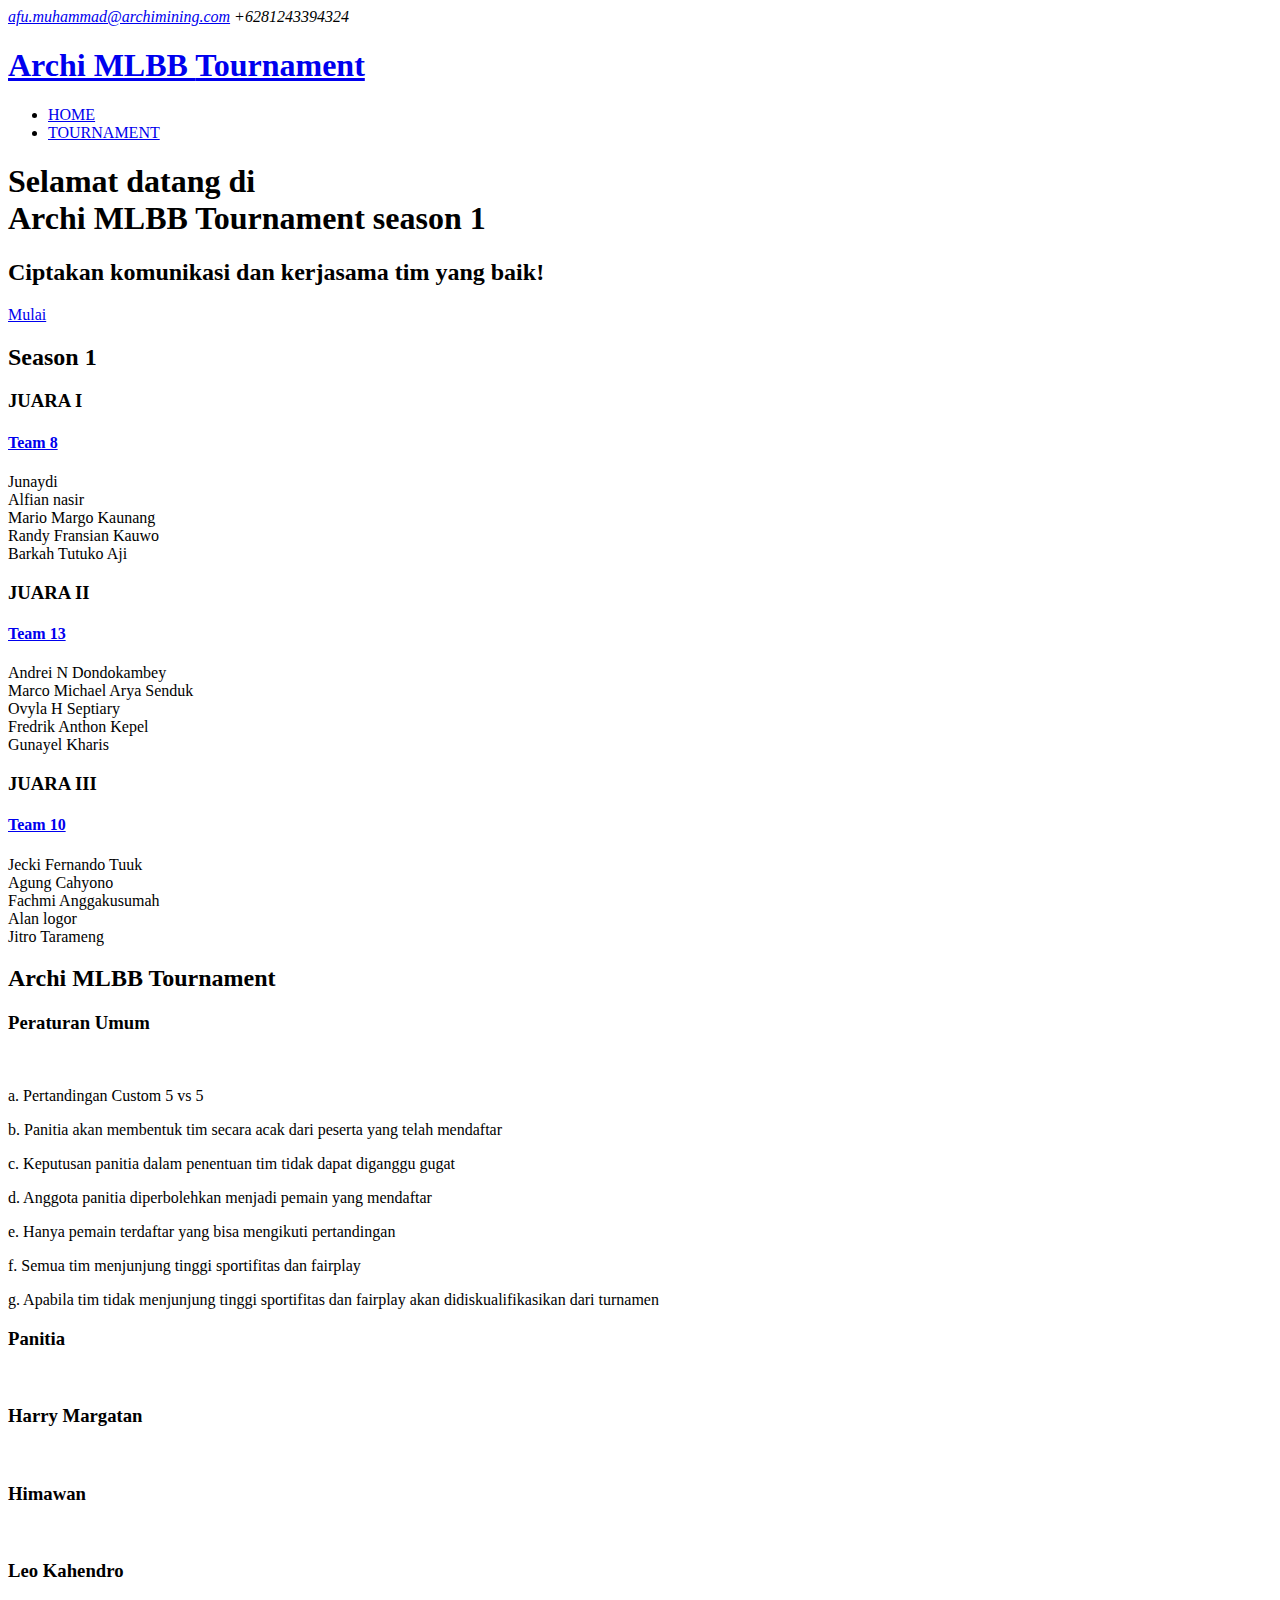
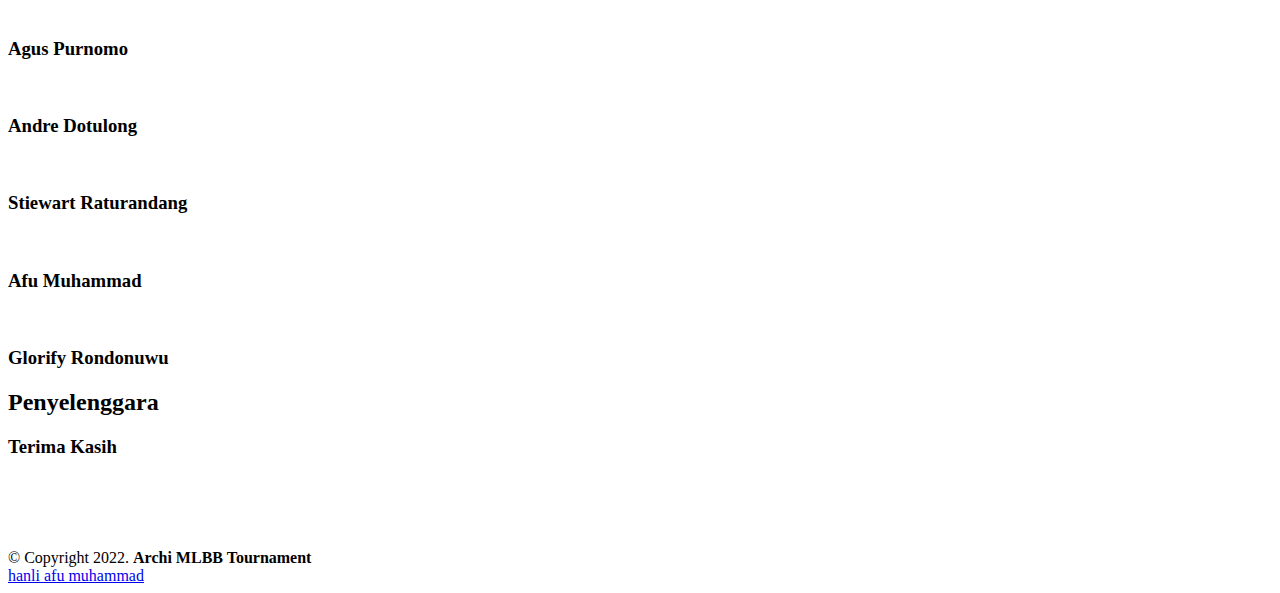
==== index.html @ ae49bdaf "Add files via upload" ====
<!DOCTYPE html>
<html lang="en">
  <head>
    <meta charset="utf-8" />
    <meta content="width=device-width, initial-scale=1.0" name="viewport" />

    <title>Archi MLBB</title>
    <meta content="" name="description" />
    <meta content="" name="keywords" />

    <!-- Google Fonts -->
    <link
      href="https://fonts.googleapis.com/css?family=Open+Sans:300,300i,400,400i,600,600i,700,700i|Roboto:300,300i,400,400i,500,500i,600,600i,700,700i|Poppins:300,300i,400,400i,500,500i,600,600i,700,700i"
      rel="stylesheet"
    />

    <!-- Vendor CSS Files -->
    <link href="assets/vendor/aos/aos.css" rel="stylesheet" />
    <link
      href="assets/vendor/bootstrap/css/bootstrap.min.css"
      rel="stylesheet"
    />
    <link
      href="assets/vendor/bootstrap-icons/bootstrap-icons.css"
      rel="stylesheet"
    />
    <link href="assets/vendor/boxicons/css/boxicons.min.css" rel="stylesheet" />
    <link
      href="assets/vendor/glightbox/css/glightbox.min.css"
      rel="stylesheet"
    />
    <link href="assets/vendor/swiper/swiper-bundle.min.css" rel="stylesheet" />

    <!-- Template Main CSS File -->
    <link href="assets/css/style.css" rel="stylesheet" />
  </head>

  <body>
    <!-- ======= Top Bar ======= -->
    <section id="topbar" class="d-flex align-items-center">
      <div
        class="container d-flex justify-content-center justify-content-md-between"
      >
        <div class="contact-info d-flex align-items-center">
          <i class="bi bi-envelope d-flex align-items-center"
            ><a href="mailto:afu.muhammad@archimining.com"
              >afu.muhammad@archimining.com</a
            ></i
          >
          <i class="bi bi-phone d-flex align-items-center ms-4"
            ><span>+6281243394324</span></i
          >
        </div>
        <div class="social-links d-none d-md-flex align-items-center">
          <a
            href="https://www.facebook.com/hanli.afu.muhammad"
            target="_blank"
            class="facebook"
            ><i class="bi bi-facebook"></i
          ></a>
          <a
            href="https://www.instagram.com/hanliafumuhammad_/"
            target="_blank"
            class="instagram"
            ><i class="bi bi-instagram"></i
          ></a>
        </div>
      </div>
    </section>

    <!-- ======= Header ======= -->
    <header id="header" class="d-flex align-items-center">
      <div class="container d-flex align-items-center justify-content-between">
        <h1 class="logo">
          <a href="index.html">Archi MLBB <span>Tournament</span></a>
        </h1>
        <!-- Uncomment below if you prefer to use an image logo -->
        <!-- <a href="index.html" class="logo"><img src="assets/img/logo.png" alt=""></a>-->

        <nav id="navbar" class="navbar">
          <ul>
            <li><a class="nav-link active" href="#">HOME</a></li>
            <li><a class="nav-link" href="tournament.html">TOURNAMENT</a></li>
            <!-- <li><a class="nav-link" href="#">GALLERY</a></li> -->
          </ul>
          <i class="bi bi-list mobile-nav-toggle"></i>
        </nav>
        <!-- .navbar -->
      </div>
    </header>
    <!-- End Header -->

    <!-- ======= Hero Section ======= -->
    <section id="hero" class="d-flex align-items-center">
      <div class="container" data-aos="zoom-out" data-aos-delay="100">
        <h1>
          Selamat datang di <br />Archi MLBB <span>Tournament</span> season 1
        </h1>
        <h2>Ciptakan komunikasi dan kerjasama tim yang baik!</h2>
        <div class="d-flex">
          <a href="#about" class="btn-get-started scrollto">Mulai</a>
          <!-- <a
            href="#"
            class="glightbox btn-watch-video"
            ><i class="bi bi-play-circle"></i><span>Lihat Video</span>
          </a> -->
        </div>
      </div>
    </section>
    <!-- End Hero -->

    <main id="main">
      <!-- ======= Featured Services Section ======= -->
      <section id="featured-services" class="featured-services">
        <div class="container" data-aos="fade-up">
          <div class="section-title">
            <h2>Season 1</h2>
          </div>

          <div class="row">
            <div class="col-md-6 col-lg-4 align-items-stretch mb-5 mb-lg-0">
              <div class="section-title">
                <h3 class="text-dark"><span>JUARA I</span></h3>
              </div>
              <div class="icon-box" data-aos="fade-up" data-aos-delay="100">
                <h4 class="title text-center"><a href="#">Team 8</a></h4>
                <li class="description">Junaydi</li>
                <li class="description">Alfian nasir</li>
                <li class="description">Mario Margo Kaunang</li>
                <li class="description">Randy Fransian Kauwo</li>
                <li class="description">Barkah Tutuko Aji</li>
              </div>
            </div>

            <div class="col-md-6 col-lg-4 align-items-stretch mb-5 mb-lg-0">
              <div class="section-title">
                <h3 class="text-dark"><span>JUARA II</span></h3>
              </div>
              <div class="icon-box" data-aos="fade-up" data-aos-delay="200">
                <h4 class="title text-center"><a href="#">Team 13</a></h4>
                <li class="description">Andrei N Dondokambey</li>
                <li class="description">Marco Michael Arya Senduk</li>
                <li class="description">Ovyla H Septiary</li>
                <li class="description">Fredrik Anthon Kepel</li>
                <li class="description">Gunayel Kharis</li>
              </div>
            </div>

            <div class="col-md-6 col-lg-4 align-items-stretch mb-5 mb-lg-0">
              <div class="section-title">
                <h3 class="text-dark"><span>JUARA III</span></h3>
              </div>
              <div class="icon-box" data-aos="fade-up" data-aos-delay="300">
                <h4 class="title text-center"><a href="#">Team 10</a></h4>
                <li class="description">Jecki Fernando Tuuk</li>
                <li class="description">Agung Cahyono</li>
                <li class="description">Fachmi Anggakusumah</li>
                <li class="description">Alan logor</li>
                <li class="description">Jitro Tarameng</li>
              </div>
            </div>
          </div>
        </div>
      </section>
      <!-- End Featured Services Section -->

      <!-- ======= About Section ======= -->
      <section id="about" class="about section-bg">
        <div class="container" data-aos="fade-up">
          <div class="section-title">
            <h2>Archi MLBB Tournament</h2>
            <h3>Peraturan <span>Umum</span></h3>
          </div>

          <div class="row">
            <div class="col-lg-6" data-aos="fade-right" data-aos-delay="100">
              <img src="assets/img/bg/1186312.jpg" class="img-fluid" alt="" />
            </div>
            <div
              class="col-lg-6 pt-4 pt-lg-0 content d-flex flex-column justify-content-center"
              data-aos="fade-up"
              data-aos-delay="100"
            >
              <p class="fst-italic">a. Pertandingan Custom 5 vs 5</p>
              <p class="fst-italic">
                b. Panitia akan membentuk tim secara acak dari peserta yang
                telah mendaftar
              </p>
              <p class="fst-italic">
                c. Keputusan panitia dalam penentuan tim tidak dapat diganggu
                gugat
              </p>
              <p class="fst-italic">
                d. Anggota panitia diperbolehkan menjadi pemain yang mendaftar
              </p>
              <p class="fst-italic">
                e. Hanya pemain terdaftar yang bisa mengikuti pertandingan
              </p>
              <p class="fst-italic">
                f. Semua tim menjunjung tinggi sportifitas dan fairplay
              </p>
              <p class="fst-italic">
                g. Apabila tim tidak menjunjung tinggi sportifitas dan fairplay
                akan didiskualifikasikan dari turnamen
              </p>
            </div>
          </div>
        </div>
      </section>
      <!-- End About Section -->

      <!-- ======= Testimonials Section ======= -->
      <section id="testimonials" class="testimonials">
        <div class="container" data-aos="zoom-in">
          <h3 class="text-center text-secondary">Panitia</h3>
          <div
            class="testimonials-slider swiper"
            data-aos="fade-up"
            data-aos-delay="100"
          >
            <div class="swiper-wrapper">
              <div class="swiper-slide">
                <div class="testimonial-item">
                  <img
                    src="assets/img/portfolio/pria.png"
                    class="testimonial-img"
                    alt=""
                  />
                  <h3>Harry Margatan</h3>
                </div>
              </div>
              <!-- End testimonial item -->

              <div class="swiper-slide">
                <div class="testimonial-item">
                  <img
                    src="assets/img/portfolio/pria.png"
                    class="testimonial-img"
                    alt=""
                  />
                  <h3>Himawan</h3>
                </div>
              </div>
              <!-- End testimonial item -->

              <div class="swiper-slide">
                <div class="testimonial-item">
                  <img
                    src="assets/img/portfolio/pria.png"
                    class="testimonial-img"
                    alt=""
                  />
                  <h3>Leo Kahendro</h3>
                </div>
              </div>
              <!-- End testimonial item -->

              <div class="swiper-slide">
                <div class="testimonial-item">
                  <img
                    src="assets/img/portfolio/pria.png"
                    class="testimonial-img"
                    alt=""
                  />
                  <h3>Agus Purnomo</h3>
                </div>
              </div>

              <div class="swiper-slide">
                <div class="testimonial-item">
                  <img
                    src="assets/img/portfolio/pria.png"
                    class="testimonial-img"
                    alt=""
                  />
                  <h3>Andre Dotulong</h3>
                </div>
              </div>

              <div class="swiper-slide">
                <div class="testimonial-item">
                  <img
                    src="assets/img/portfolio/pria.png"
                    class="testimonial-img"
                    alt=""
                  />
                  <h3>Stiewart Raturandang</h3>
                </div>
              </div>

              <div class="swiper-slide">
                <div class="testimonial-item">
                  <img
                    src="assets/img/portfolio/pria.png"
                    class="testimonial-img"
                    alt=""
                  />
                  <h3>Afu Muhammad</h3>
                </div>
              </div>

              <div class="swiper-slide">
                <div class="testimonial-item">
                  <img
                    src="assets/img/portfolio/wanita.jpg"
                    class="testimonial-img"
                    alt=""
                  />
                  <h3>Glorify Rondonuwu</h3>
                </div>
              </div>
              <!-- End testimonial item -->
            </div>
            <div class="swiper-pagination"></div>
          </div>
        </div>
      </section>
      <!-- End Testimonials Section -->

      <!-- ======= Team Section ======= -->
      <section id="team" class="team section-bg">
        <div class="container" data-aos="fade-up">
          <div class="section-title">
            <h2>Penyelenggara</h2>
            <h3>Terima <span>Kasih</span></h3>
          </div>

          <div class="row">
            <div
              class="col-lg-3 col-md-6 d-flex align-items-stretch"
              data-aos="fade-up"
              data-aos-delay="100"
            >
              <div class="member">
                <div class="member-img">
                  <img
                    src="assets/img/clients/archi.jpeg"
                    class="img-fluid"
                    alt=""
                  />
                </div>
              </div>
            </div>

            <div
              class="col-lg-3 col-md-6 d-flex align-items-stretch"
              data-aos="fade-up"
              data-aos-delay="200"
            >
              <div class="member">
                <div class="member-img">
                  <img
                    src="assets/img/clients/msm.jpeg"
                    class="img-fluid"
                    alt=""
                  />
                </div>
              </div>
            </div>

            <div
              class="col-lg-3 col-md-6 d-flex align-items-stretch"
              data-aos="fade-up"
              data-aos-delay="300"
            >
              <div class="member">
                <div class="member-img">
                  <img
                    src="assets/img/clients/ttn.jpeg"
                    class="img-fluid"
                    alt=""
                  />
                </div>
              </div>
            </div>

            <div
              class="col-lg-3 col-md-6 d-flex align-items-stretch"
              data-aos="fade-up"
              data-aos-delay="400"
            >
              <div class="member">
                <div class="member-img mt-5">
                  <img
                    src="assets/img/clients/kkm.png"
                    class="img-fluid"
                    alt=""
                  />
                </div>
              </div>
            </div>
          </div>
        </div>
      </section>
      <!-- End Team Section -->
    </main>
    <!-- End #main -->

    <!-- ======= Footer ======= -->
    <footer id="footer">
      <div class="container py-4">
        <div class="copyright">
          &copy; Copyright 2022.
          <strong><span>Archi MLBB Tournament</span></strong>
        </div>
        <div class="credits">
          <a href="https://www.instagram.com/hanliafumuhammad_/" target="_blank"
            >hanli afu muhammad</a
          >
        </div>
      </div>
    </footer>
    <!-- End Footer -->

    <div id="preloader"></div>
    <a
      href="#"
      class="back-to-top d-flex align-items-center justify-content-center"
      ><i class="bi bi-arrow-up-short"></i
    ></a>

    <!-- Vendor JS Files -->
    <script src="assets/vendor/purecounter/purecounter_vanilla.js"></script>
    <script src="assets/vendor/aos/aos.js"></script>
    <script src="assets/vendor/bootstrap/js/bootstrap.bundle.min.js"></script>
    <script src="assets/vendor/glightbox/js/glightbox.min.js"></script>
    <script src="assets/vendor/isotope-layout/isotope.pkgd.min.js"></script>
    <script src="assets/vendor/swiper/swiper-bundle.min.js"></script>
    <script src="assets/vendor/waypoints/noframework.waypoints.js"></script>
    <script src="assets/vendor/php-email-form/validate.js"></script>

    <!-- Template Main JS File -->
    <script src="assets/js/main.js"></script>
  </body>
</html>
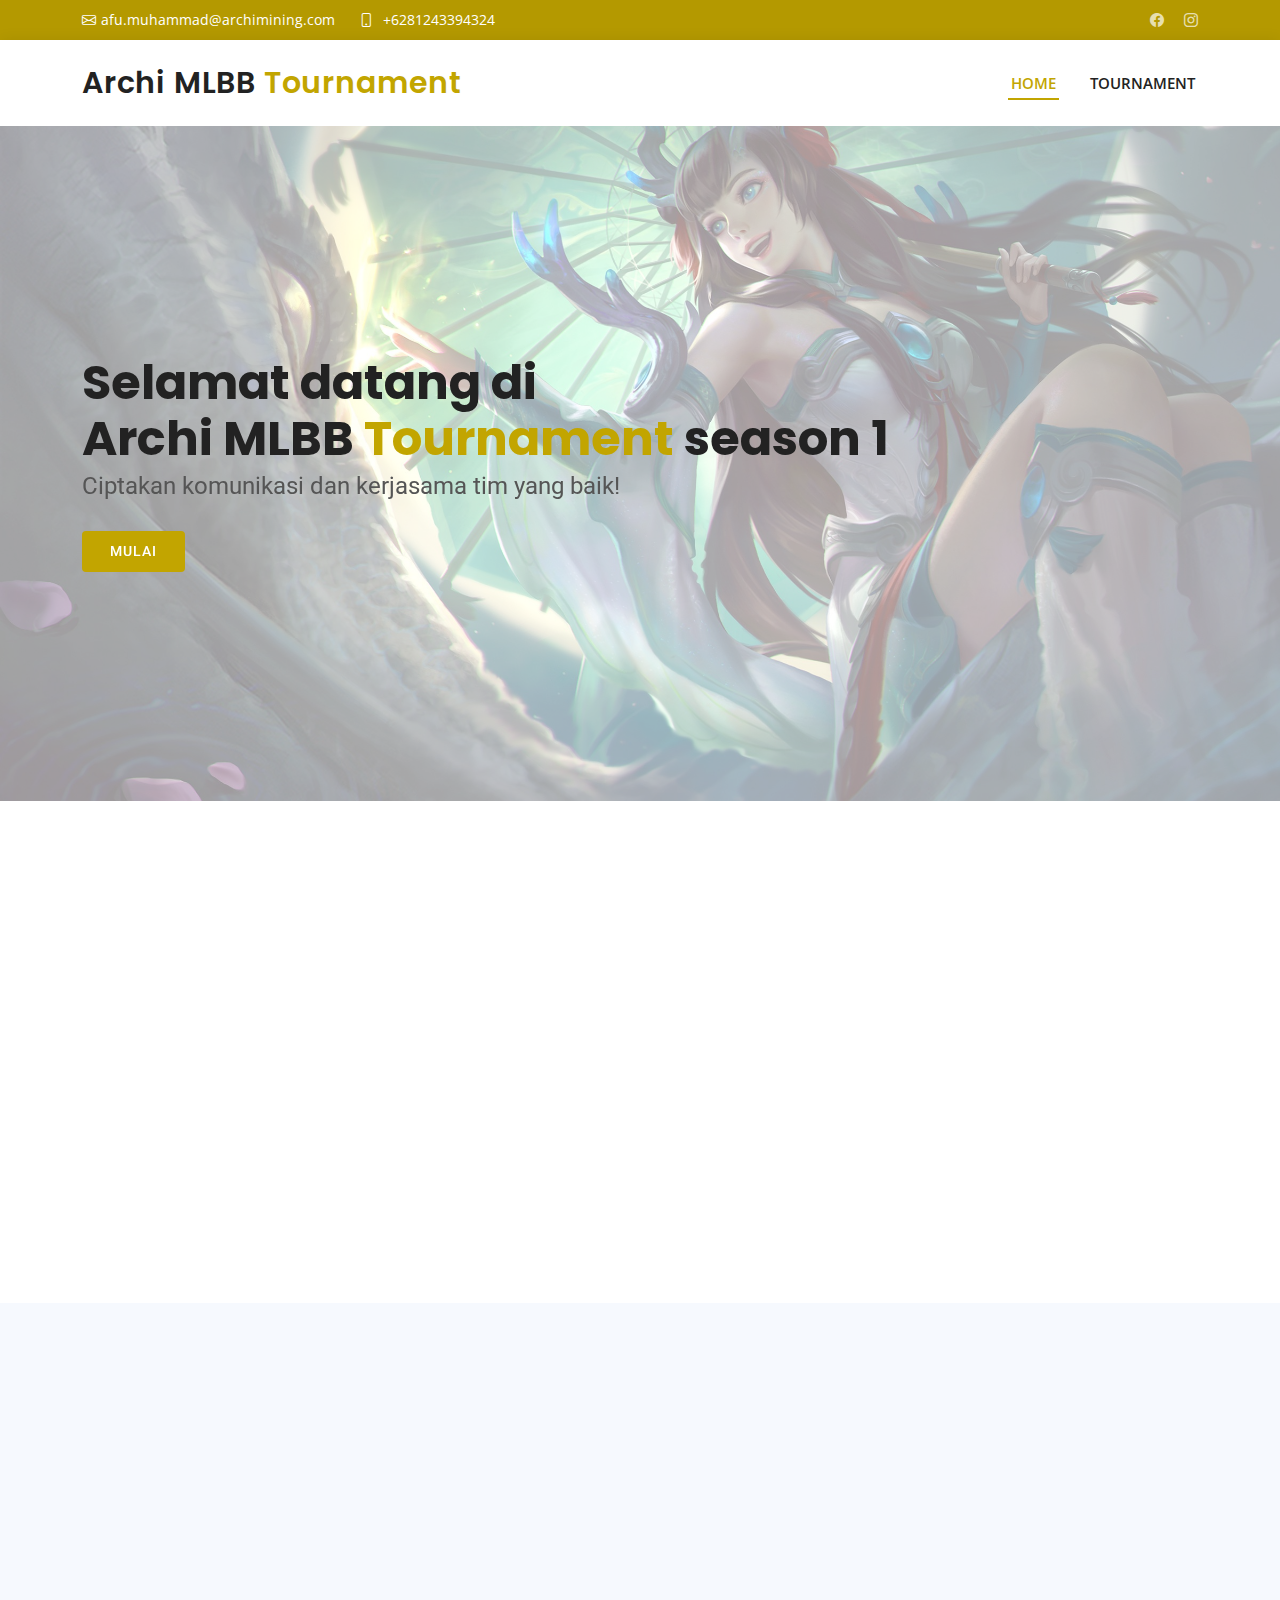
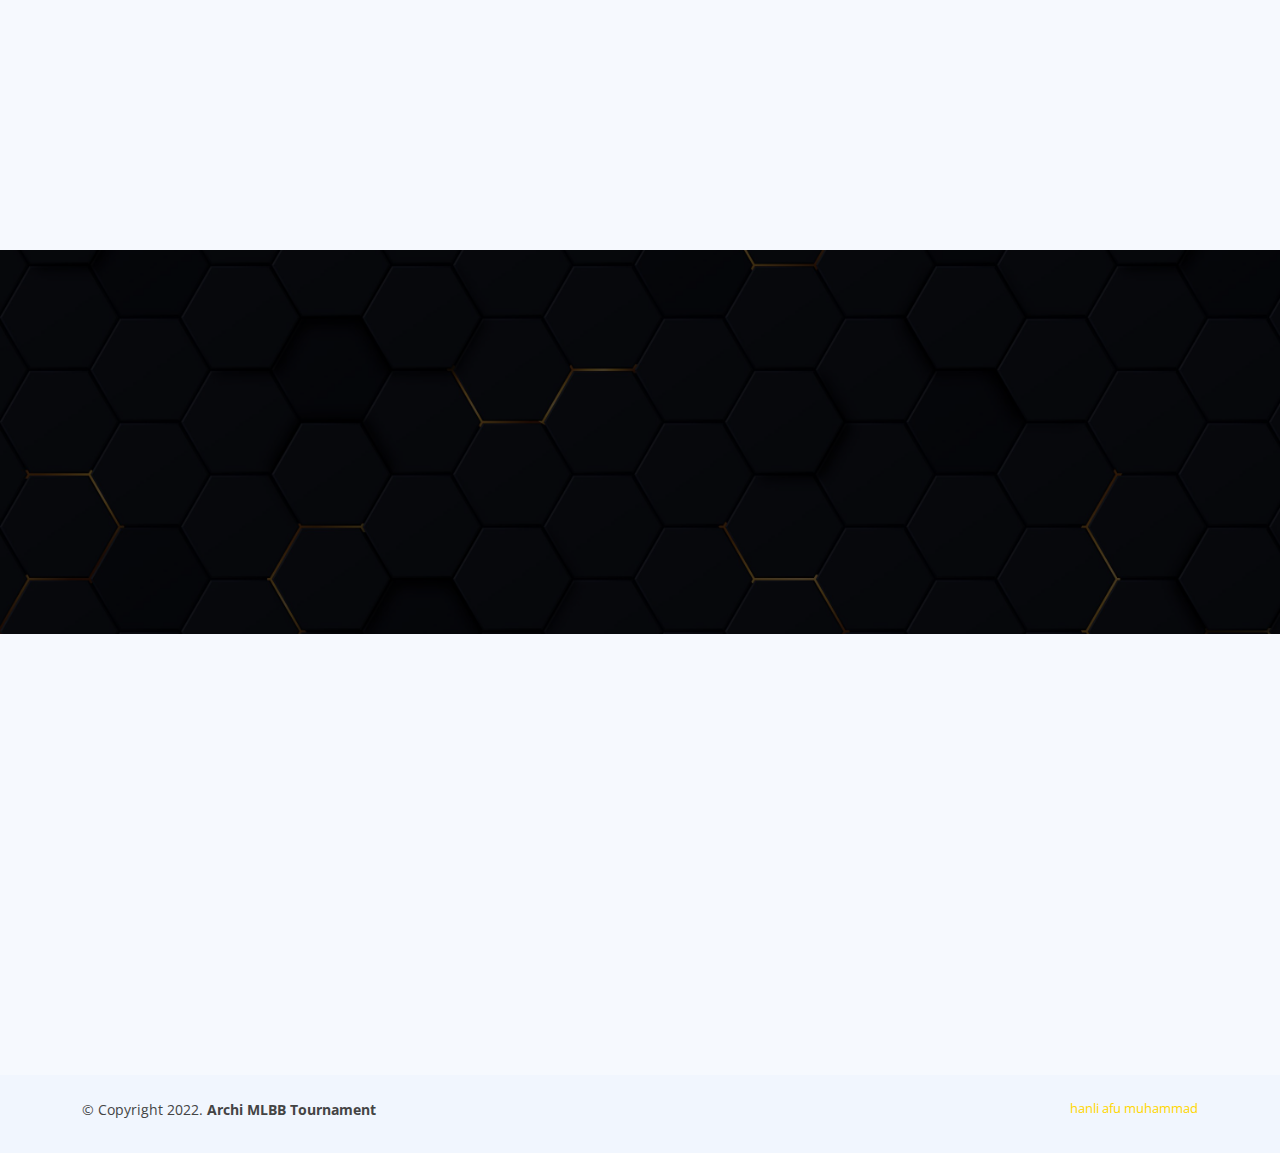
==== commit d30eb99e: "update views" ====
--- a/index.html
+++ b/index.html
@@ -48,7 +48,9 @@
             ></i
           >
           <i class="bi bi-phone d-flex align-items-center ms-4"
-            ><span>+6281243394324</span></i
+            ><a href="https://wa.me/6281243394324" target="_blank"
+              ><span>+6281243394324</span></a
+            ></i
           >
         </div>
         <div class="social-links d-none d-md-flex align-items-center">
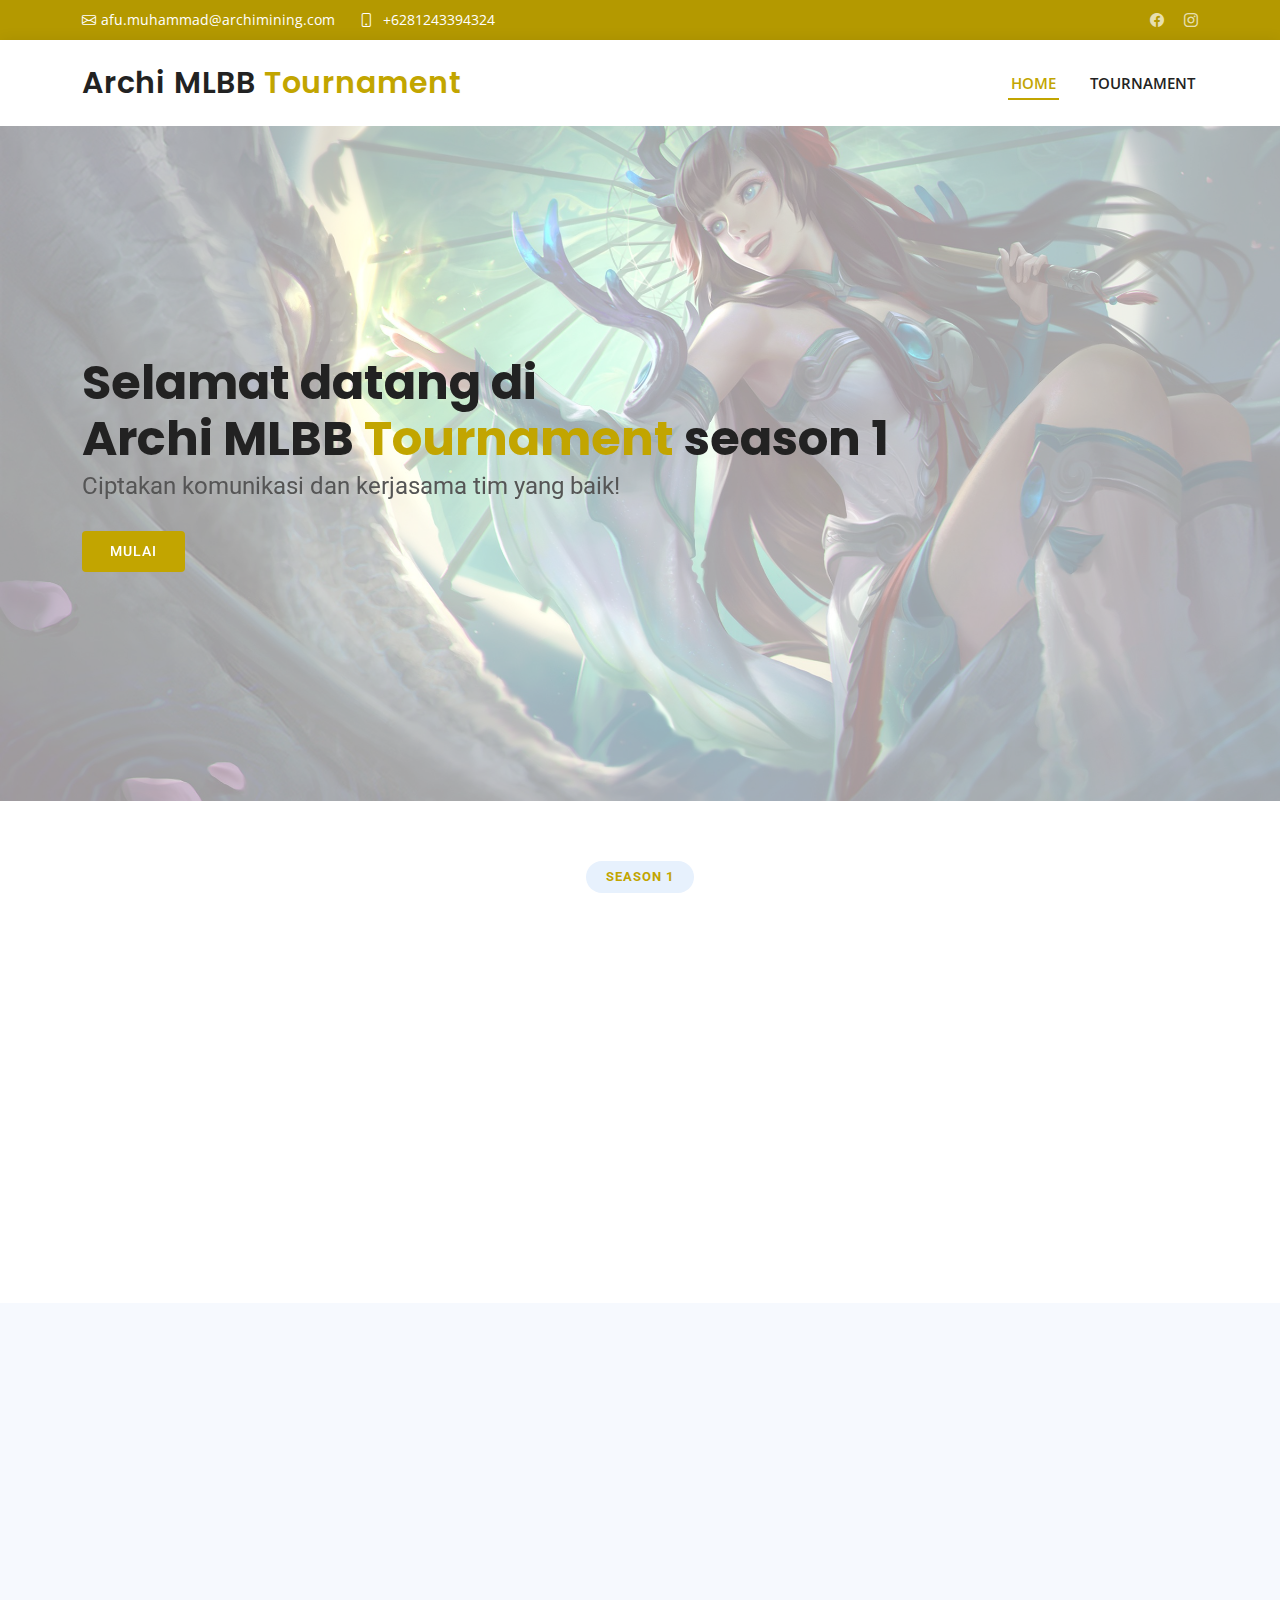
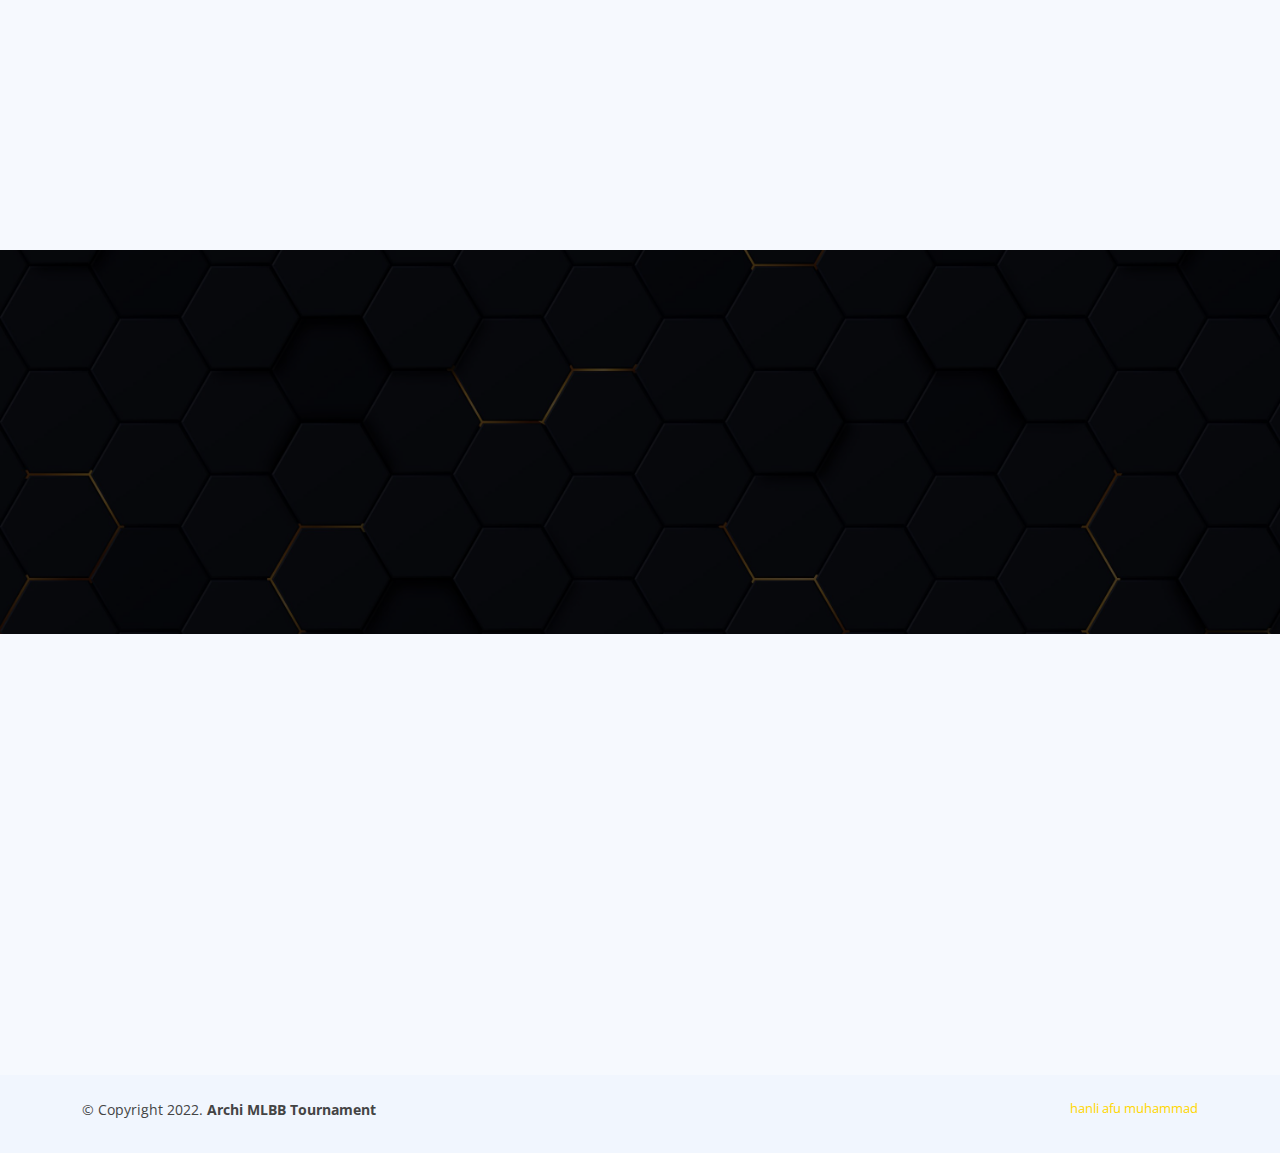
==== commit 50db59b3: "update index" ====
--- a/index.html
+++ b/index.html
@@ -114,11 +114,10 @@
     <main id="main">
       <!-- ======= Featured Services Section ======= -->
       <section id="featured-services" class="featured-services">
+        <div class="section-title">
+          <h2>Season 1</h2>
+        </div>
         <div class="container" data-aos="fade-up">
-          <div class="section-title">
-            <h2>Season 1</h2>
-          </div>
-
           <div class="row">
             <div class="col-md-6 col-lg-4 align-items-stretch mb-5 mb-lg-0">
               <div class="section-title">
--- a/assets/css/style.css
+++ b/assets/css/style.css
@@ -555,7 +555,7 @@
 
 @media (max-width: 768px) {
   #hero {
-    height: 100vh;
+    height: 50vh;
   }
 
   #hero h1 {
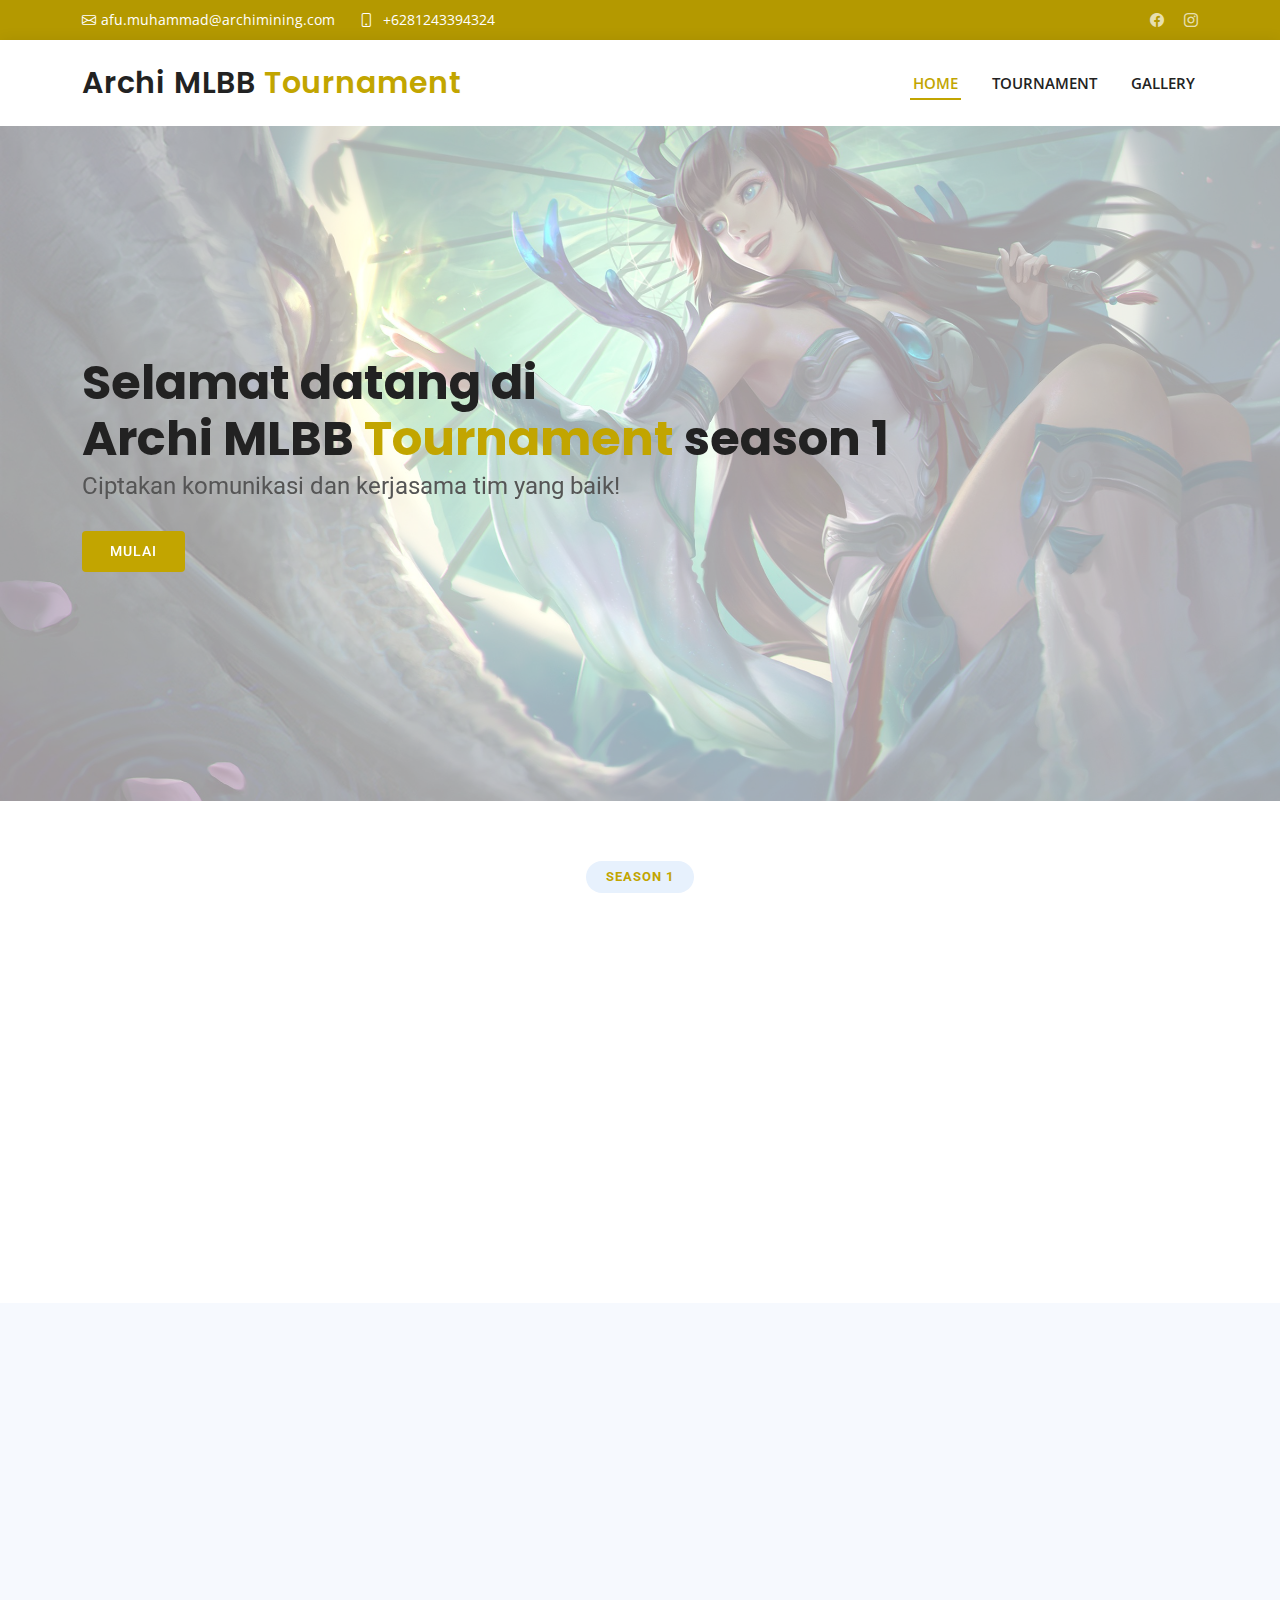
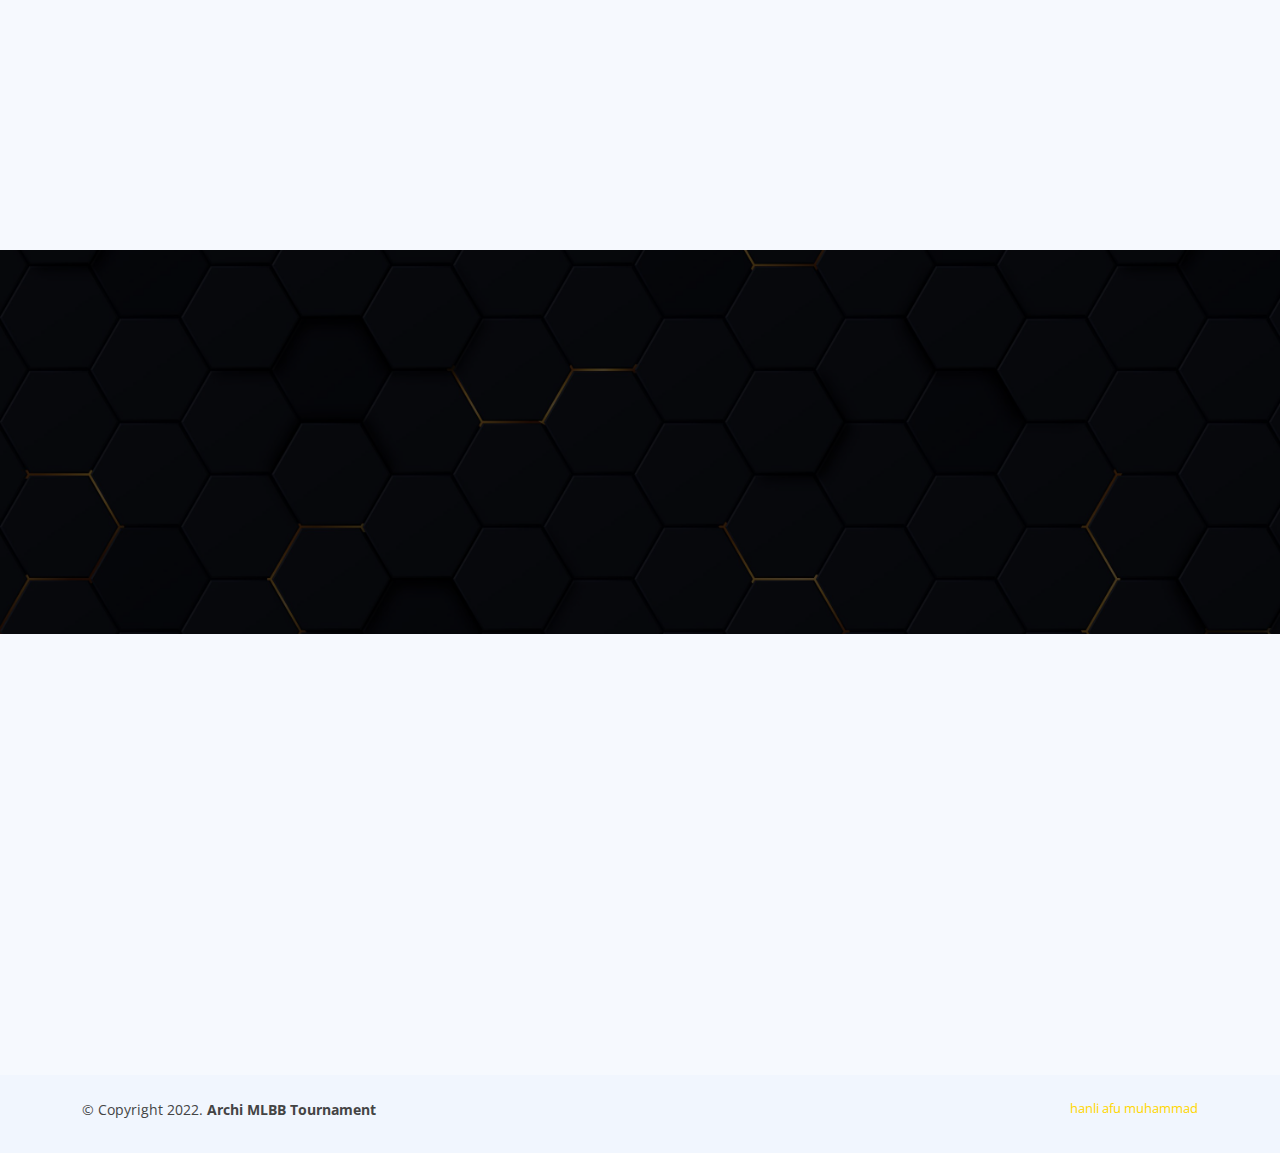
==== commit c1594b73: "tambah fitur" ====
--- a/index.html
+++ b/index.html
@@ -4,7 +4,7 @@
     <meta charset="utf-8" />
     <meta content="width=device-width, initial-scale=1.0" name="viewport" />
 
-    <title>Archi MLBB</title>
+    <title>Archi MLBB - Home</title>
     <meta content="" name="description" />
     <meta content="" name="keywords" />
 
@@ -83,7 +83,7 @@
           <ul>
             <li><a class="nav-link active" href="#">HOME</a></li>
             <li><a class="nav-link" href="tournament.html">TOURNAMENT</a></li>
-            <!-- <li><a class="nav-link" href="#">GALLERY</a></li> -->
+            <li><a class="nav-link" href="gallery.html">GALLERY</a></li>
           </ul>
           <i class="bi bi-list mobile-nav-toggle"></i>
         </nav>
--- a/assets/css/style.css
+++ b/assets/css/style.css
@@ -1140,7 +1140,7 @@
 .portfolio .portfolio-item .portfolio-info .preview-link,
 .portfolio .portfolio-item .portfolio-info .details-link {
   position: absolute;
-  right: 40px;
+  right: auto;
   font-size: 24px;
   top: calc(50% - 18px);
   color: #3c3c3c;
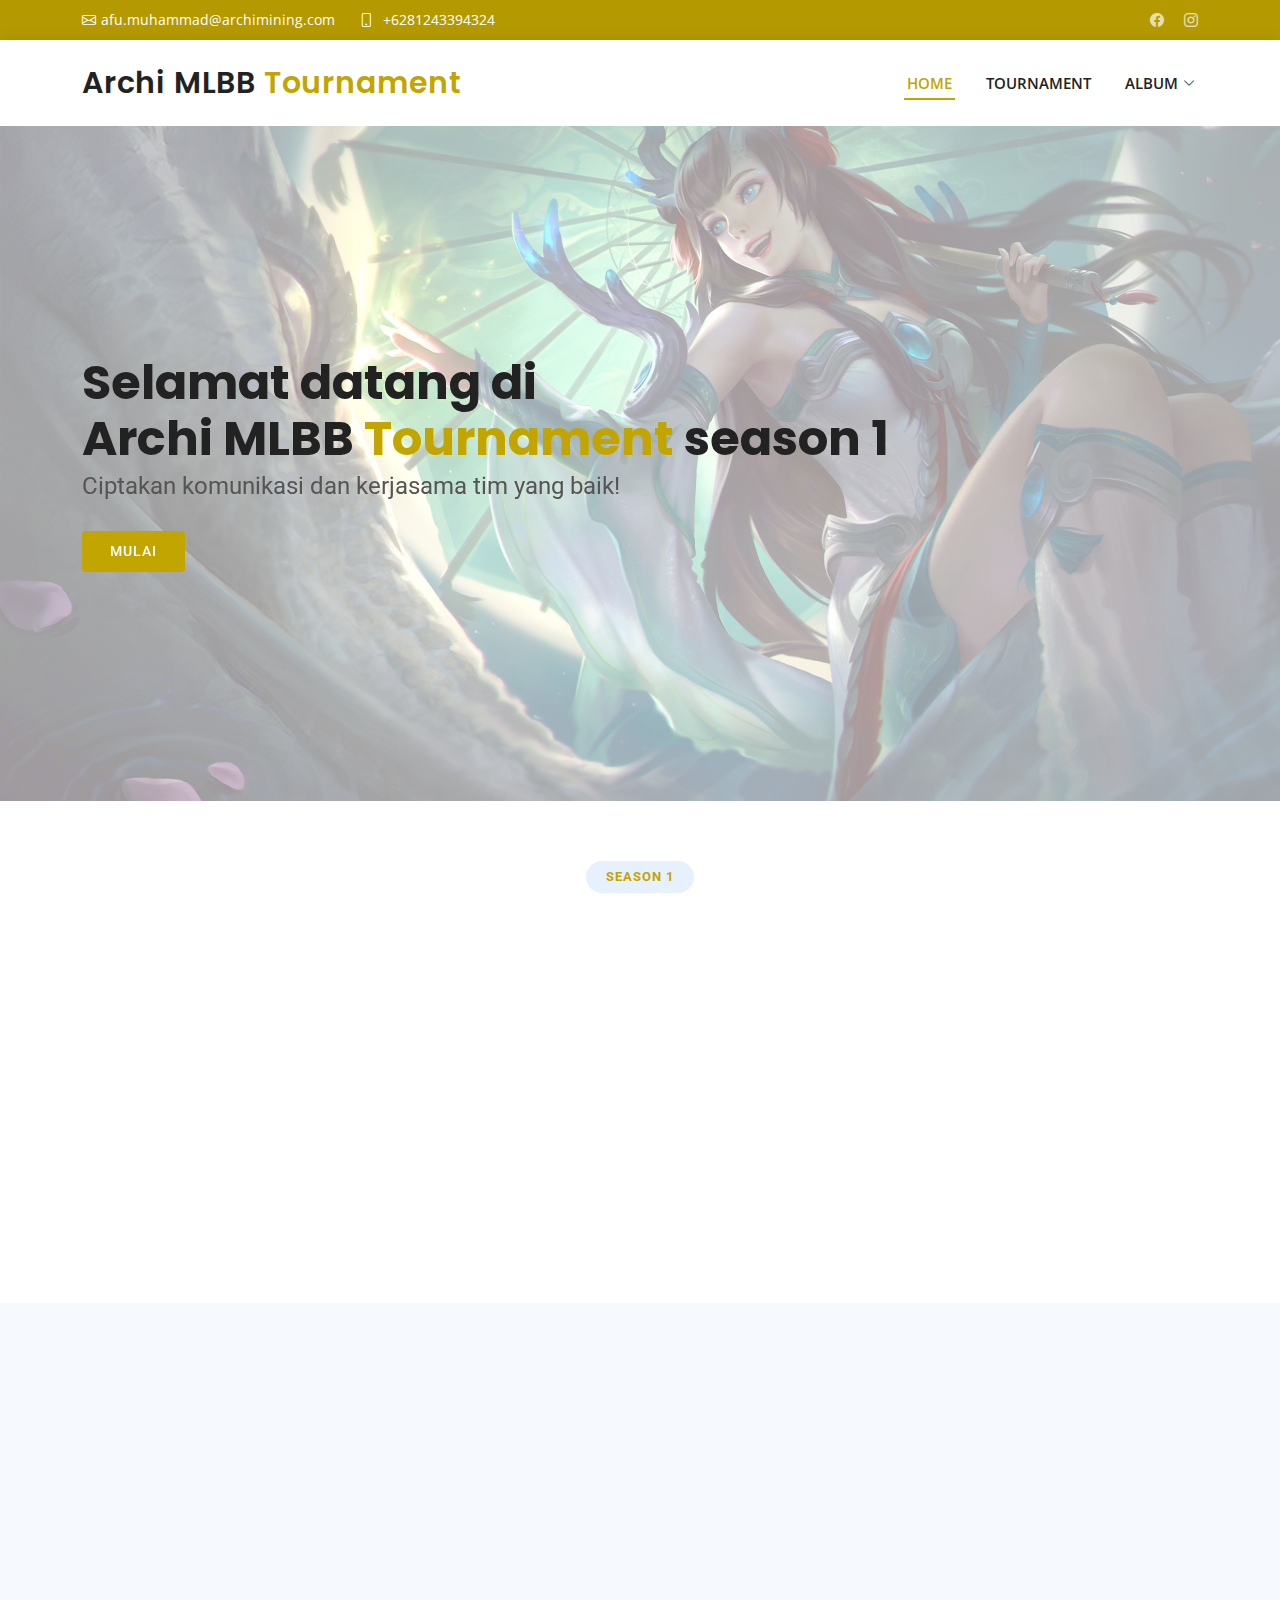
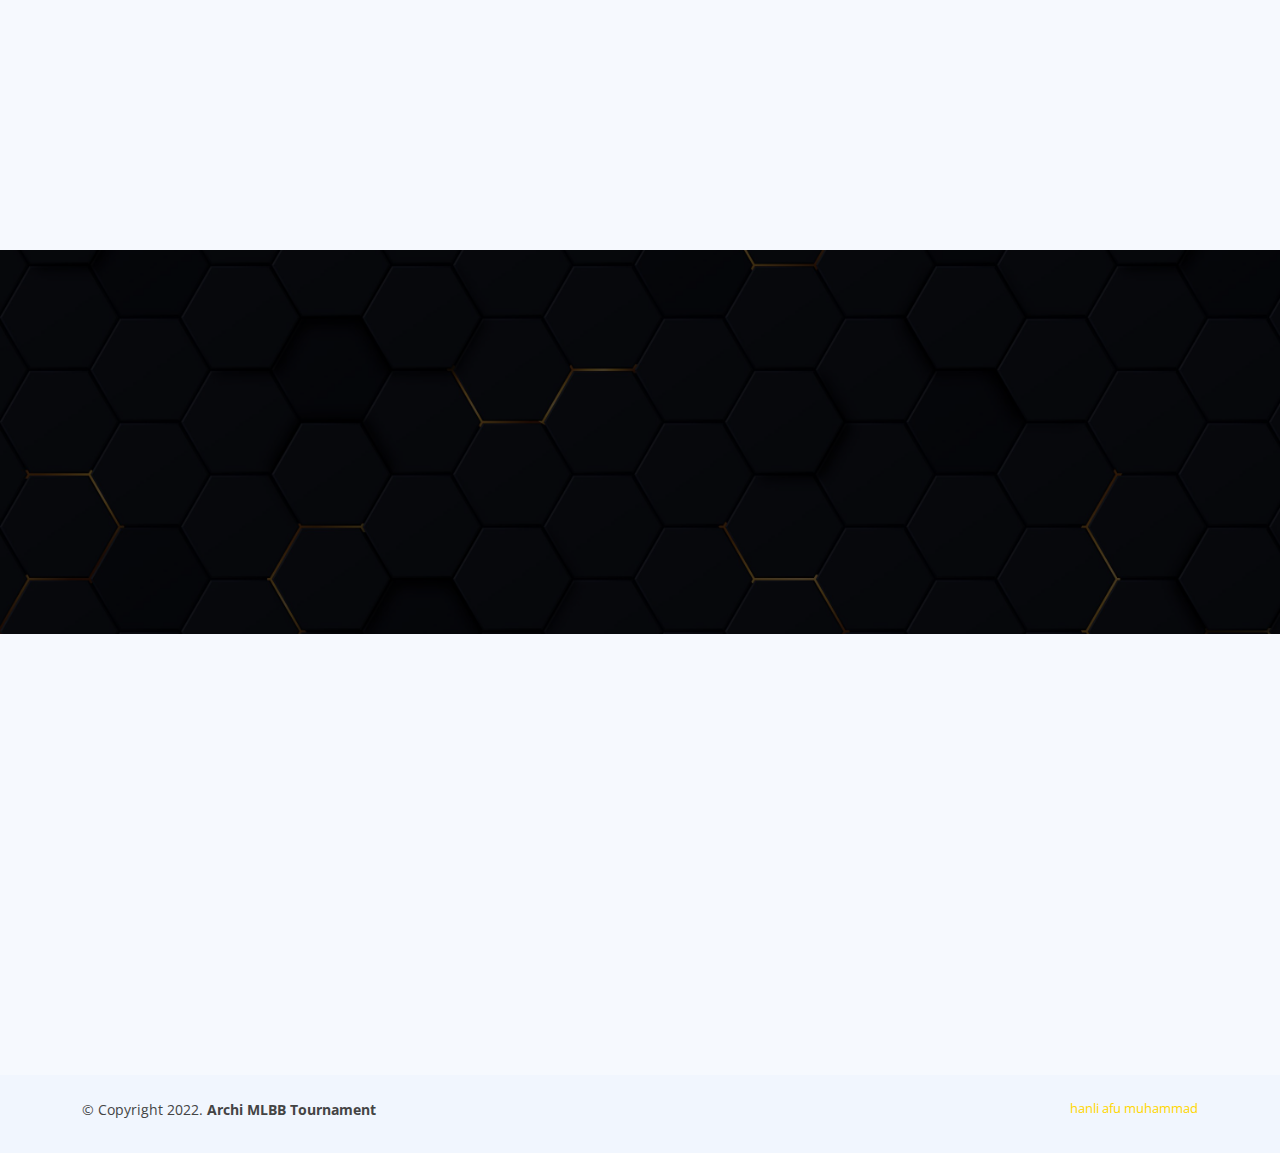
==== commit 039d842a: "tambah fitur" ====
--- a/index.html
+++ b/index.html
@@ -83,8 +83,17 @@
           <ul>
             <li><a class="nav-link active" href="#">HOME</a></li>
             <li><a class="nav-link" href="tournament.html">TOURNAMENT</a></li>
-            <li><a class="nav-link" href="gallery.html">GALLERY</a></li>
+            <li class="dropdown">
+              <a href="#"
+                ><span>ALBUM</span> <i class="bi bi-chevron-down"></i
+              ></a>
+              <ul>
+                <li><a href="photos.html">PHOTOS</a></li>
+                <li><a href="videos.html">VIDEOS</a></li>
+              </ul>
+            </li>
           </ul>
+
           <i class="bi bi-list mobile-nav-toggle"></i>
         </nav>
         <!-- .navbar -->
